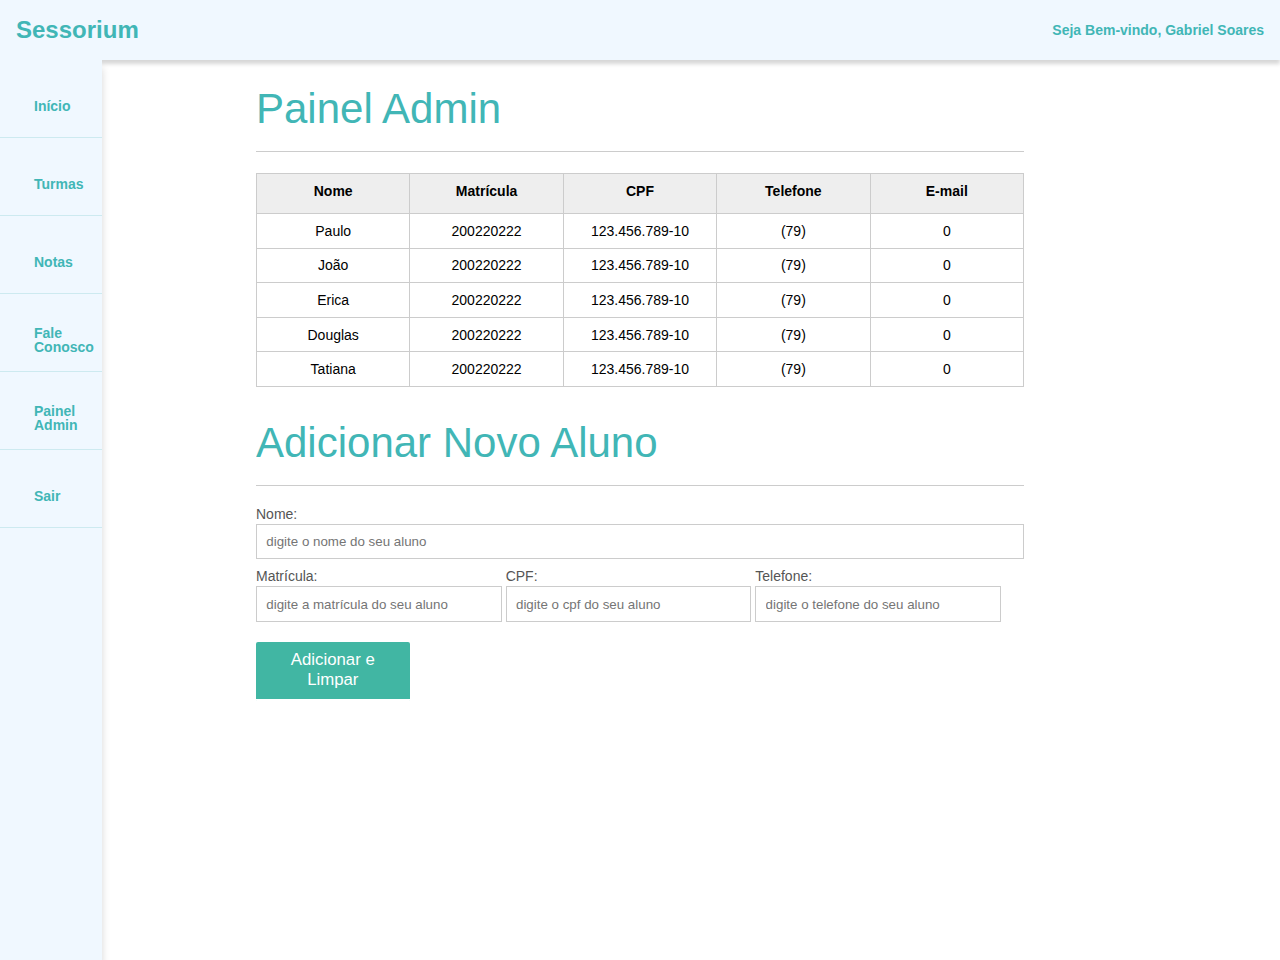
==== pages/admin.html @ e6bd0f41 "Tela inicial de cadastro de alunos adicionada e chamada Painel Admin" ====
<!DOCTYPE html>
<html lang="pt-br">
	<head>
		<meta charset="UTF-8">
		<title>Sessorium - Admin</title>
		<link rel="icon" href="favicon.ico" type="image/x-icon">
		<link rel="stylesheet" type="text/css" href="../assets/style/reset.css">
		<link rel="stylesheet" type="text/css" href="../assets/style/admin/admin.css">

	</head>
	<body>
		<header class="cabecalho">
			<button class="cabecalho__menu" aria-label="Menu"><i></i></button>
			<a href="./home.html" class="cabecalho__title">Sessorium</a>
			<p class="cabecalho__usuario">Seja Bem-vindo, Gabriel Soares</p>
		</header>
		<aside class="menu__lateral">
			<ul>
				<li>
					<a class="menu-lateral__link menu-lateral__link--inicio menu-lateral--ativo"
						href="./home.html">Início</a>
				</li>
				<li>
					<a class="menu-lateral__link" href="./turmas.html">Turmas</a>
				</li>
				<li>
					<a class="menu-lateral__link" href="./notas.html">Notas</a>
				</li>
				<li>
					<a class="menu-lateral__link  menu-lateral__link--suporte" href="./fale-conosco.html">Fale Conosco</a>
				</li>
				<li>
					<a class="menu-lateral__link" href="./admin.html">Painel Admin</a>
				</li>
				<li>
					<a class="menu-lateral__link" href="./login.html">Sair</a>
				</li>
			</ul>
		</aside>
		<main>
			<section class="container">
				<h2>Painel Admin</h2>
				<table>
					<thead class="cabecalho__tabela">
						<tr>
							<th>Nome</th>
							<th>Matrícula</th>
							<th>CPF</th>
							<th>Telefone</th>
							<th>E-mail</th>
						</tr>
					</thead>
					<tbody id="tabela-pacientes">
						<tr class="paciente" id="primeiro-paciente">
							<td class="info-nome">Paulo</td>
							<td class="info-peso">200220222</td>
							<td class="info-altura">123.456.789-10</td>
							<td class="info-gordura">(79)</td>
							<td class="info-imc">0</td>
						</tr>

						<tr class="paciente" >
							<td class="info-nome">João</td>
							<td class="info-peso">200220222</td>
							<td class="info-altura">123.456.789-10</td>
							<td class="info-gordura">(79)</td>
							<td class="info-imc">0</td>
						</tr>

						<tr class="paciente" >
							<td class="info-nome">Erica</td>
							<td class="info-peso">200220222</td>
							<td class="info-altura">123.456.789-10</td>
							<td class="info-gordura">(79)</td>
							<td class="info-imc">0</td>
						</tr>

						<tr class="paciente">
							<td class="info-nome">Douglas</td>
							<td class="info-peso">200220222</td>
							<td class="info-altura">123.456.789-10</td>
							<td class="info-gordura">(79)</td>
							<td class="info-imc">0</td>
						</tr>
						<tr class="paciente" >
							<td class="info-nome">Tatiana</td>
							<td class="info-peso">200220222</td>
							<td class="info-altura">123.456.789-10</td>
							<td class="info-gordura">(79)</td>
							<td class="info-imc">0</td>
						</tr>
					</tbody>
				</table>
			</section>
		</main>

		<section class="container">
		    <h2 id="titulo-form">Adicionar Novo Aluno</h2>
			<ul id="mensagens-erro"></ul>
		    <form id="form-adiciona">
		        <div class="">
		            <label for="nome">Nome:</label>
		            <input id="nome" name="nome" type="text" placeholder="digite o nome do seu aluno" class="campo">
		        </div>
		        <div class="grupo">
		            <label for="peso">Matrícula:</label>
		            <input id="peso" name="peso" type="text" placeholder="digite a matrícula do seu aluno" class="campo campo-medio">
		        </div>
		        <div class="grupo">
		            <label for="altura">CPF:</label>
		            <input id="altura" name="altura" type="text" placeholder="digite o cpf do seu aluno" class="campo campo-medio">
		        </div>
		        <div class="grupo">
		            <label for="gordura">Telefone:</label>
		            <input id="gordura" type="text" placeholder="digite o telefone do seu aluno" class="campo campo-medio">
		        </div>

		        <button id="adicionar-paciente" class="botao bto-principal">Adicionar e Limpar</button>
		    </form>
		</section>

		<script src="../js/admin/form.js" ></script>
	</body>
</html>
---- assets/style/admin/admin.css ----
*{
	box-sizing: border-box;
 }

body{
	font-family: "Helvetica Neue", "Helvetica", Helvetica, Arial, sans-serif;
	font-size: 14px;
}

header{
	background-color: #333;
	height: 3em;
	color: #FFF;
}

header h1{
	font-size: 2em;
	display:inline-block;
	vertical-align:	middle;
}
header h2{
	font-size: 2em;
	display:inline-block;
	vertical-align:	middle;
}

header .container:before{
	content: '';
	display:inline-block;
	height: 100%;
	vertical-align:	middle;
}

.container{
	width: 60%;
	height: 100%;
	margin: 0 auto;
    margin-top: 2em;
}

section{
	margin: 2em 0;
	overflow: hidden;
}

section h2{
    color: rgb(65, 182, 182);
	font-size: 3em;
	display: block;
	padding-bottom: .5em;
	border-bottom: 1px solid #ccc;
	margin-bottom: .5em;
}

table{
	width: 100%;
	margin-bottom : .5em;
    table-layout: fixed;
}

.cabecalho__tabela {
    background-color: rgb(65, 182, 182);
    height: 40px;
}

td, th {
	padding: .7em;
	margin: 0;
	border: 1px solid #ccc;
	text-align: center;
}

th{
    font-weight: bold;
	background-color: #EEE;
}

label{
	color: #555;
	display: block;
	margin-bottom: .2em;
}


.campo{
	margin: 0;
	padding-bottom: 1em;
	width: 100%;
	border: 1px solid #ccc;
	padding: .7em;
	width: 100%;
}

.campo-medio{
	display: inline-block;
	padding-right: .5em;
}

.grupo{
	width: 32%;
	display: inline-block;
	padding: 10px 0px;
}

button{
	padding: .5em 2em;
	border: 0;
	border-bottom: 3px solid;
	font-size: 1.2em;
	cursor: pointer;
	margin: 0;
	margin-top: -3px;
	color: #fff;
	background-color:rgb(65, 182, 163);
    border-radius: 2px;
	width: 20%;
    display: block;
    clear: both;
    margin: 10px 0px;

}


button[disabled=disabled], button:disabled {
    background-color: gray;
	border-color: darkgray;

}

.adicionar-paciente{
    margin-top: 30px;
}

.campo-invalido{
	border: 1px solid red;
}

.paciente-invalido {
	background-color: lightcoral;
}

#mensagens-erro {
	color: red;
}

.fadeOut {
	opacity: 0;
	transition: 0.5s;
}

#filtrar-tabela {
	width: 200px;
	height: 35px;
	margin-bottom: 10px;
}

.invisivel {
	display: none;
}


.menu__lateral {
    display: flex;
    position: absolute;
    flex-direction: column;
    background-color: aliceblue;
    width: 8vw;
    height: 100vh;
    box-shadow: 0px 8px 8px rgba(0, 0, 0, 0.16);
}

@media screen and (max-width: 660px) {
    .menu-lateral {
        left: -100vw;
    }

    .cabecalho {
        display: flex;
        justify-content: space-between;
        align-items: center;
        padding: 8px 16px;
        box-shadow: 0px 4px 4px rgba(0, 0, 0, 0.16);
    }

    .menu__lateral {
        display: flex;
        flex-direction: column;
        width: 65vw;
        height: 100vh;
        position: absolute;
        left: -100vw;
        transition: .25s;
    }

    .menu-lateral--ativo {
        left: 0;
        transition: .25s;
    }

    .cabecalho__menu i::before {
        content: "\e904";
        font-size: 24px;
    }

    .secao {
        display: flex;
        flex-direction: column;
    }

    .cartao {
        margin-top: 10px;
    }
}

.cabecalho__menu {
    display: none;
}

@media (min-width: 600px) and (max-width: 1200px) {
    .menu__lateral {
        display: flex;
        position: absolute;
        flex-direction: column;
        background-color: aliceblue;
        width: 12vw;
        height: 100vh;
        box-shadow: 0px 8px 8px rgba(0, 0, 0, 0.16);
    }
    
    .secao {
        display: flex;
        flex-direction: column;
    }
}


.menu-lateral__link {
    height: 64px;
    color: rgb(65, 182, 182);
    text-decoration: none;
    font-family: 'Lato', sans-serif;
    font-weight: 600;
    margin-top: 14px;
    padding-left: 34px;
    display: flex;
    align-items: center;
    border-bottom: 1px solid rgba(65, 182, 182, 0.20);
}

.menu-lateral__link:hover {
    border-left: 8px solid rgb(65, 182, 182);
    transition: .3s;
    cursor: pointer;
}

.cabecalho {
    display: flex;
    justify-content: space-between;
    align-items: center;
    background-color: aliceblue;
    padding: 8px 16px;
    box-shadow: 0px 4px 4px rgba(0, 0, 0, 0.16);
    height: 60px;
    font-family: 'Lato', sans-serif;
}


@media screen and (min-width: 1440px) {
    .menu-lateral {
        position: static;
        width: 200px;
        grid-column: 1;
        grid-row: 1 / span 2;
    }
}



.cabecalho__title {
    font-weight: 600;
    font-family: 'Lato', sans-serif;

    font-size: 24px;
    color: rgb(65, 182, 182);
    text-decoration: none;
    
}

.cabecalho__usuario {
    font-weight: 700;
    font-family: 'Arial';
    font-size: 14px;
    color: rgb(65, 182, 182);
}
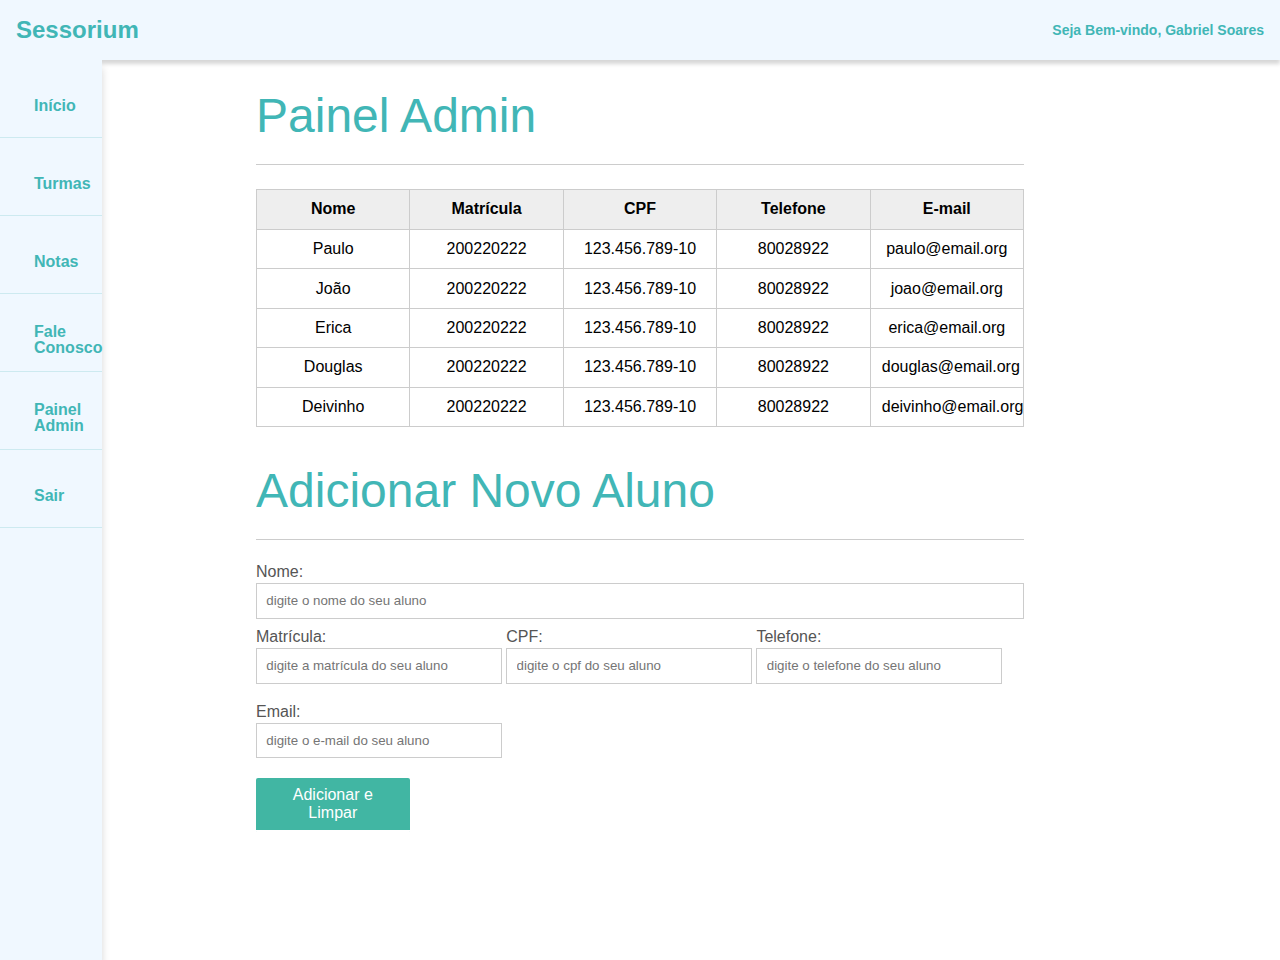
==== commit b982313c: "Código do painel admin refatorado" ====
--- a/pages/admin.html
+++ b/pages/admin.html
@@ -6,7 +6,7 @@
 		<link rel="icon" href="favicon.ico" type="image/x-icon">
 		<link rel="stylesheet" type="text/css" href="../assets/style/reset.css">
 		<link rel="stylesheet" type="text/css" href="../assets/style/admin/admin.css">
-
+		<link rel="shortcut icon" href="../assets/imgs/sessorium-icon.png" type="image/x-icon">
 	</head>
 	<body>
 		<header class="cabecalho">
@@ -50,44 +50,44 @@
 							<th>E-mail</th>
 						</tr>
 					</thead>
-					<tbody id="tabela-pacientes">
-						<tr class="paciente" id="primeiro-paciente">
+					<tbody id="tabela-alunos">
+						<tr class="aluno" id="primeiro-paciente">
 							<td class="info-nome">Paulo</td>
-							<td class="info-peso">200220222</td>
-							<td class="info-altura">123.456.789-10</td>
-							<td class="info-gordura">(79)</td>
-							<td class="info-imc">0</td>
+							<td class="info-matricula">200220222</td>
+							<td class="info-cpf">123.456.789-10</td>
+							<td class="info-telefone">80028922</td>
+							<td class="info-email">paulo@email.org</td>
 						</tr>
 
-						<tr class="paciente" >
+						<tr class="aluno" >
 							<td class="info-nome">João</td>
-							<td class="info-peso">200220222</td>
-							<td class="info-altura">123.456.789-10</td>
-							<td class="info-gordura">(79)</td>
-							<td class="info-imc">0</td>
+							<td class="info-matricula">200220222</td>
+							<td class="info-cpf">123.456.789-10</td>
+							<td class="info-telefone">80028922</td>
+							<td class="info-email">joao@email.org</td>
 						</tr>
 
-						<tr class="paciente" >
+						<tr class="aluno" >
 							<td class="info-nome">Erica</td>
-							<td class="info-peso">200220222</td>
-							<td class="info-altura">123.456.789-10</td>
-							<td class="info-gordura">(79)</td>
-							<td class="info-imc">0</td>
+							<td class="info-matricula">200220222</td>
+							<td class="info-cpf">123.456.789-10</td>
+							<td class="info-telefone">80028922</td>
+							<td class="info-email">erica@email.org</td>
 						</tr>
 
-						<tr class="paciente">
+						<tr class="aluno">
 							<td class="info-nome">Douglas</td>
-							<td class="info-peso">200220222</td>
-							<td class="info-altura">123.456.789-10</td>
-							<td class="info-gordura">(79)</td>
-							<td class="info-imc">0</td>
+							<td class="info-matricula">200220222</td>
+							<td class="info-cpf">123.456.789-10</td>
+							<td class="info-telefone">80028922</td>
+							<td class="info-email">douglas@email.org</td>
 						</tr>
-						<tr class="paciente" >
-							<td class="info-nome">Tatiana</td>
-							<td class="info-peso">200220222</td>
-							<td class="info-altura">123.456.789-10</td>
-							<td class="info-gordura">(79)</td>
-							<td class="info-imc">0</td>
+						<tr class="aluno" >
+							<td class="info-nome">Deivinho</td>
+							<td class="info-matricula">200220222</td>
+							<td class="info-cpf">123.456.789-10</td>
+							<td class="info-telefone">80028922</td>
+							<td class="info-email">deivinho@email.org</td>
 						</tr>
 					</tbody>
 				</table>
@@ -103,19 +103,23 @@
 		            <input id="nome" name="nome" type="text" placeholder="digite o nome do seu aluno" class="campo">
 		        </div>
 		        <div class="grupo">
-		            <label for="peso">Matrícula:</label>
-		            <input id="peso" name="peso" type="text" placeholder="digite a matrícula do seu aluno" class="campo campo-medio">
+		            <label for="matricula">Matrícula:</label>
+		            <input id="matricula" name="matricula" type="text" placeholder="digite a matrícula do seu aluno" class="campo campo-medio">
 		        </div>
 		        <div class="grupo">
-		            <label for="altura">CPF:</label>
-		            <input id="altura" name="altura" type="text" placeholder="digite o cpf do seu aluno" class="campo campo-medio">
+		            <label for="cpf">CPF:</label>
+		            <input id="cpf" name="cpf" type="text" placeholder="digite o cpf do seu aluno" class="campo campo-medio">
 		        </div>
 		        <div class="grupo">
-		            <label for="gordura">Telefone:</label>
-		            <input id="gordura" type="text" placeholder="digite o telefone do seu aluno" class="campo campo-medio">
+		            <label for="telefone">Telefone:</label>
+		            <input id="telefone" name="telefone" type="text" placeholder="digite o telefone do seu aluno" class="campo campo-medio">
+		        </div>
+		        <div class="grupo">
+		            <label for="email">Email:</label>
+		            <input id="email" name="email" type="text" placeholder="digite o e-mail do seu aluno" class="campo campo-medio">
 		        </div>
 
-		        <button id="adicionar-paciente" class="botao bto-principal">Adicionar e Limpar</button>
+		        <button id="adicionar-aluno" class="botao bto-principal">Adicionar e Limpar</button>
 		    </form>
 		</section>
 
--- a/assets/style/admin/admin.css
+++ b/assets/style/admin/admin.css
@@ -4,7 +4,6 @@
 
 body{
 	font-family: "Helvetica Neue", "Helvetica", Helvetica, Arial, sans-serif;
-	font-size: 14px;
 }
 
 header{
@@ -117,6 +116,7 @@
     display: block;
     clear: both;
     margin: 10px 0px;
+    font-size: 16px;
 
 }
 
@@ -279,7 +279,6 @@
 .cabecalho__title {
     font-weight: 600;
     font-family: 'Lato', sans-serif;
-
     font-size: 24px;
     color: rgb(65, 182, 182);
     text-decoration: none;
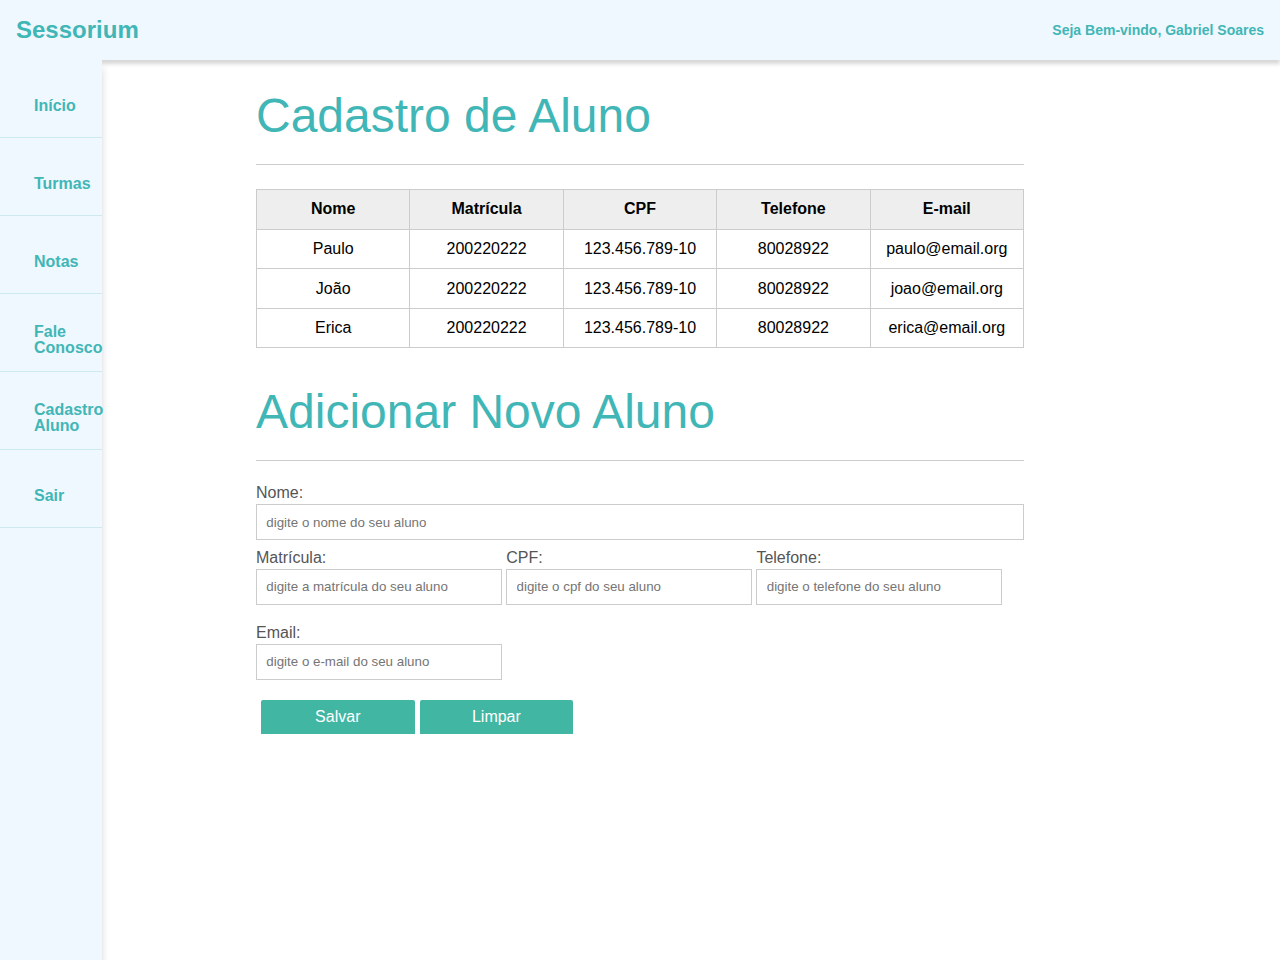
==== commit a9af6653: "Mascára de cpf adicionada nos campos de cpf" ====
--- a/pages/admin.html
+++ b/pages/admin.html
@@ -30,7 +30,7 @@
 					<a class="menu-lateral__link  menu-lateral__link--suporte" href="./fale-conosco.html">Fale Conosco</a>
 				</li>
 				<li>
-					<a class="menu-lateral__link" href="./admin.html">Painel Admin</a>
+					<a class="menu-lateral__link" href="./admin.html">Cadastro Aluno</a>
 				</li>
 				<li>
 					<a class="menu-lateral__link" href="./login.html">Sair</a>
@@ -39,7 +39,7 @@
 		</aside>
 		<main>
 			<section class="container">
-				<h2>Painel Admin</h2>
+				<h2>Cadastro de Aluno</h2>
 				<table>
 					<thead class="cabecalho__tabela">
 						<tr>
@@ -51,7 +51,7 @@
 						</tr>
 					</thead>
 					<tbody id="tabela-alunos">
-						<tr class="aluno" id="primeiro-paciente">
+						<tr class="aluno">
 							<td class="info-nome">Paulo</td>
 							<td class="info-matricula">200220222</td>
 							<td class="info-cpf">123.456.789-10</td>
@@ -74,21 +74,6 @@
 							<td class="info-telefone">80028922</td>
 							<td class="info-email">erica@email.org</td>
 						</tr>
-
-						<tr class="aluno">
-							<td class="info-nome">Douglas</td>
-							<td class="info-matricula">200220222</td>
-							<td class="info-cpf">123.456.789-10</td>
-							<td class="info-telefone">80028922</td>
-							<td class="info-email">douglas@email.org</td>
-						</tr>
-						<tr class="aluno" >
-							<td class="info-nome">Deivinho</td>
-							<td class="info-matricula">200220222</td>
-							<td class="info-cpf">123.456.789-10</td>
-							<td class="info-telefone">80028922</td>
-							<td class="info-email">deivinho@email.org</td>
-						</tr>
 					</tbody>
 				</table>
 			</section>
@@ -108,7 +93,7 @@
 		        </div>
 		        <div class="grupo">
 		            <label for="cpf">CPF:</label>
-		            <input id="cpf" name="cpf" type="text" placeholder="digite o cpf do seu aluno" class="campo campo-medio">
+		            <input id="cpf" name="cpf" type="text" placeholder="digite o cpf do seu aluno" autocomplete="off" maxlength="14" class="campo campo-medio">
 		        </div>
 		        <div class="grupo">
 		            <label for="telefone">Telefone:</label>
@@ -118,11 +103,14 @@
 		            <label for="email">Email:</label>
 		            <input id="email" name="email" type="text" placeholder="digite o e-mail do seu aluno" class="campo campo-medio">
 		        </div>
-
-		        <button id="adicionar-aluno" class="botao bto-principal">Adicionar e Limpar</button>
+				<div class="btns-form">
+					<button id="adicionar-aluno" class="botao bto-principal">Salvar</button>
+					<button id="adicionar-aluno" class="botao bto-principal">Limpar</button>
+				</div>
 		    </form>
 		</section>
 
-		<script src="../js/admin/form.js" ></script>
+		<script src="../js/cadastroAluno.js" ></script>
+		<script src="../js/cpfMask.js"></script>
 	</body>
 </html>--- a/assets/style/admin/admin.css
+++ b/assets/style/admin/admin.css
@@ -117,9 +117,14 @@
     clear: both;
     margin: 10px 0px;
     font-size: 16px;
-
-}
-
+    margin-left: 5px;
+
+}
+
+.btns-form {
+    display: flex;
+
+}
 
 button[disabled=disabled], button:disabled {
     background-color: gray;
@@ -127,17 +132,12 @@
 
 }
 
-.adicionar-paciente{
-    margin-top: 30px;
-}
 
 .campo-invalido{
 	border: 1px solid red;
 }
 
-.paciente-invalido {
-	background-color: lightcoral;
-}
+
 
 #mensagens-erro {
 	color: red;
